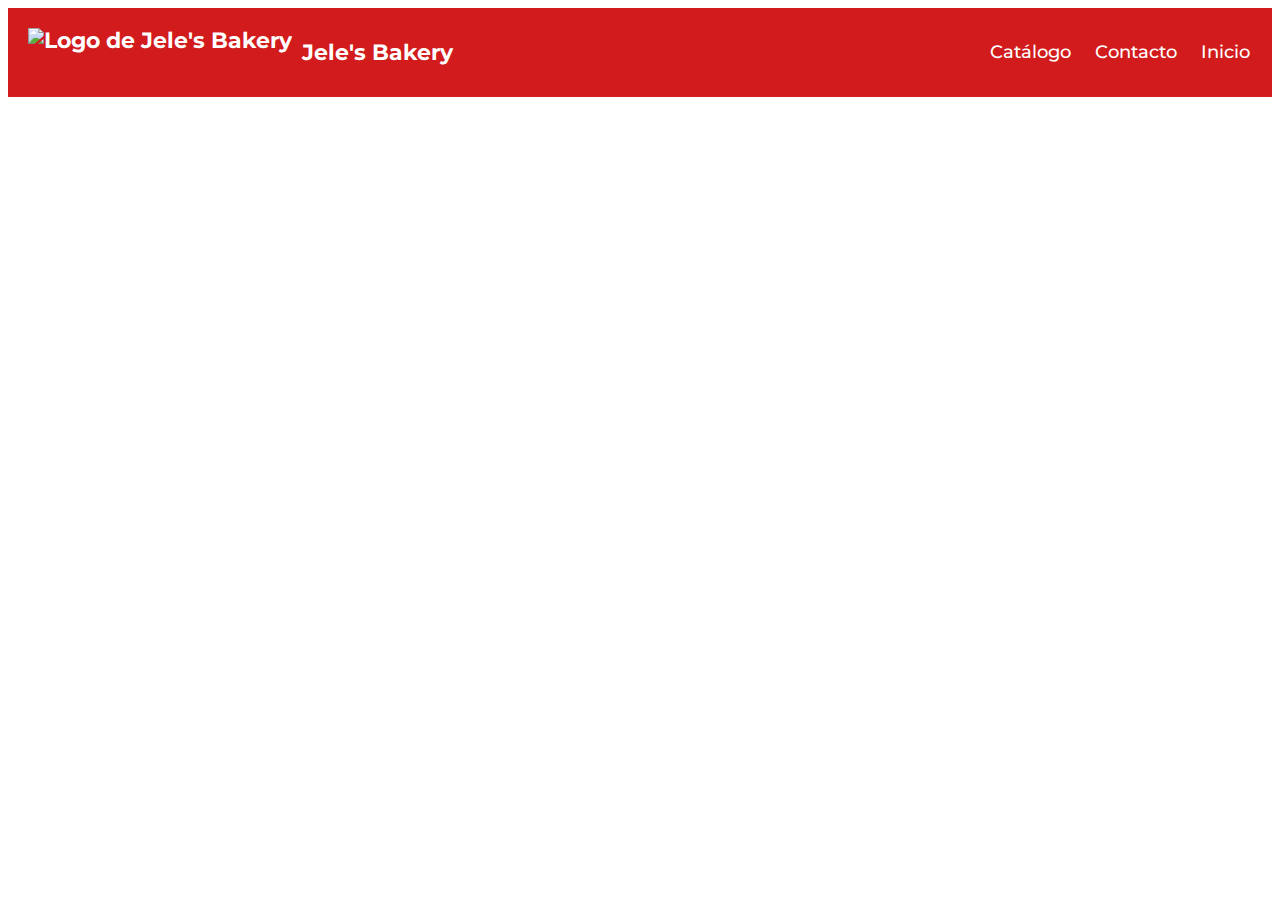
==== bakery.html @ db855a20 "Header" ====
<!DOCTYPE html>
<html lang="en">
<head>
    <meta charset="UTF-8">
    <meta http-equiv="X-UA-Compatible" content="IE=edge">
    <meta name="viewport" content="width=device-width, initial-scale=1.0">
    <title>Jele's Bakery</title>

    <link rel="stylesheet" href="./bakery.css">
</head>
<body>
    
    <div class="header">
        <a class="logo">
            <img src="../Modulo_1/images/Logo.png" style="width:40px; height: 40px;" alt="Logo de Jele's Bakery">
        </a>  
        <a class="logo" style="transform:translateX(20px) translateY(12px);"> Jele's Bakery</a>
        <div class="header-right">
            <a class="active" href="#home">Inicio</a>
            <a href="#contact">Contacto</a>
            <a href="#catalog">Catálogo</a>
        </div>
    
    </div>

</body>
</html>
---- bakery.css ----
@font-face {
    font-family:Montserrat-Bold ;
    src: url(Montserrat-Bold.ttf);
}
@font-face {
    font-family: Montserrat-Medium;
    src: url(Montserrat-Medium.ttf);
}
@font-face {
    font-family:Montserrat-SemiBold;
    src: url(Montserrat-SemiBold.ttf);
}

.header {
    font-family: Montserrat-Medium;
    overflow: hidden;
    background-color: #D21B1C;
    padding: 20px 10px;
    vertical-align: middle;
    align-items: center;
}

.header a:hover {
    background-color: #f7ccc488;
    color: white;
    vertical-align: middle;
}

/*.header a.active {
    background-color: #8a899d;
    color: white;
}
*/
.header a {
    float: right;
    color: white;
    text-align: center;
    padding: 12px;
    text-decoration: none;
    font-size: 18px;
    line-height: 25px;
    border-radius: 4px;
    vertical-align: middle;
}  

.header-right {
    float: none;
}

.header a.logo{
    font-family: Montserrat-Bold;
    vertical-align: middle;
    float: left;
    background-color: transparent !important;
    padding: 0 0 0 0;
    transform: translateX(10px);
    font-size: 22px;
}

@media screen and (max-width: 500px) {
    .header a {
        float: none;
        display: block;
        text-align: left;
    }
    .header-right {
        float: none;
        vertical-align: middle;
    }
  }
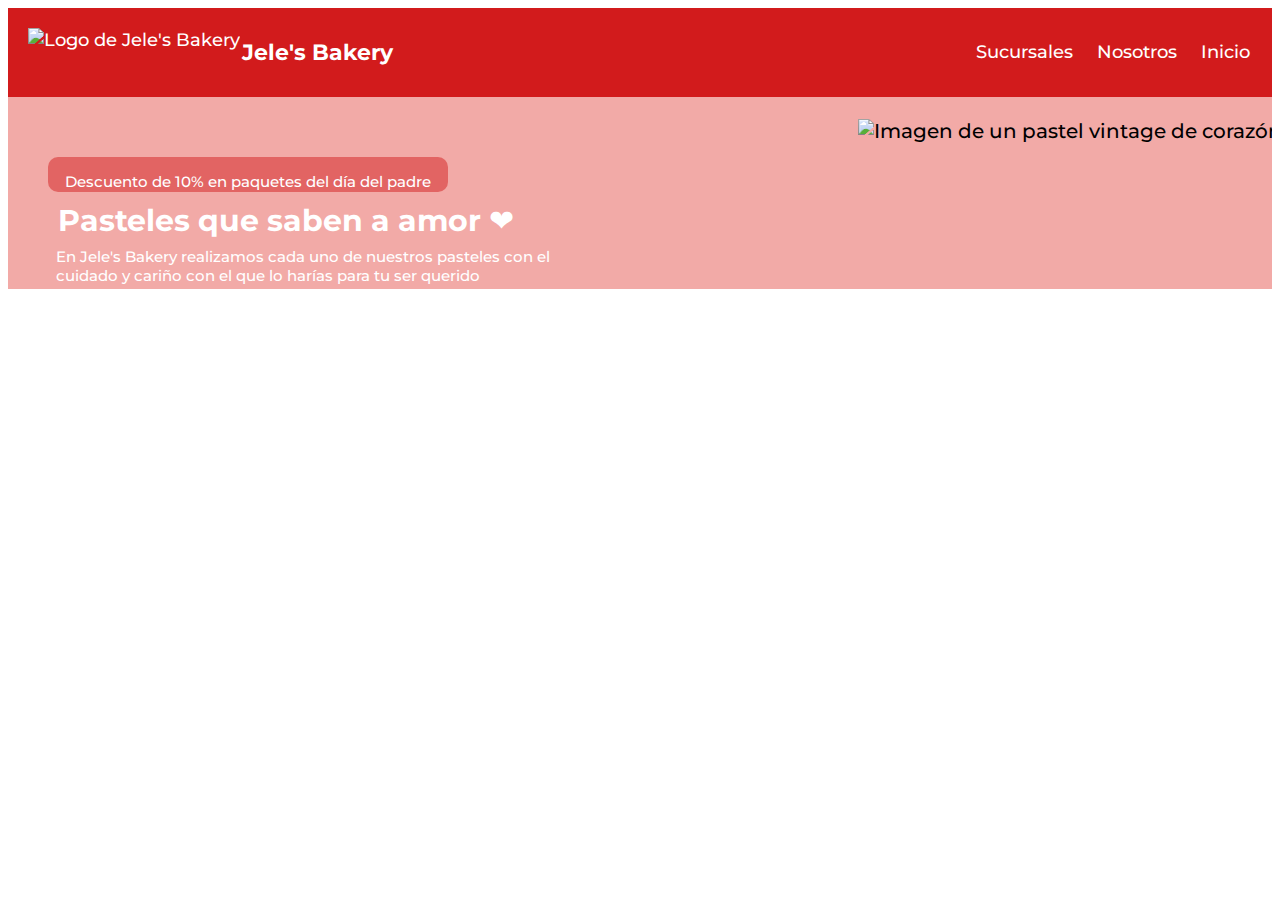
==== commit 2a1637e2: "V1" ====
--- a/bakery.html
+++ b/bakery.html
@@ -12,16 +12,29 @@
     
     <div class="header">
         <a class="logo">
-            <img src="../Modulo_1/images/Logo.png" style="width:40px; height: 40px;" alt="Logo de Jele's Bakery">
+            <img src="../Jeles-Bakery/images/Logo.png" style="width:40px; height: 40px;" alt="Logo de Jele's Bakery">
         </a>  
-        <a class="logo" style="transform:translateX(20px) translateY(12px);"> Jele's Bakery</a>
+        <a class="logo-text" > Jele's Bakery</a>
         <div class="header-right">
             <a class="active" href="#home">Inicio</a>
-            <a href="#contact">Contacto</a>
-            <a href="#catalog">Catálogo</a>
+            <a href="#contact">Nosotros</a>
+            <a href="#catalog">Sucursales</a>
         </div>
-    
     </div>
 
+    <div class="jumbotron">
+        <a class="image">
+        <img src="../Jeles-Bakery/images/pastel-corazon.png" alt="Imagen de un pastel vintage de corazón" style="height: 500px; width: 500px; transform: translateX(20px); vertical-align: middle;" >
+        </a>
+        <div class="d1" style="transform: translateX(30px) translateY(40px); ">
+            <p style="vertical-align: middle;">Descuento de 10% en paquetes del día del padre</p>
+        </div>
+        <p style="font-family: Montserrat-Bold; font-size: 30px; float: left; padding: 20px 0px 0px 40px ; color: white">Pasteles que saben a amor ❤</p>
+        <p class="text_b" style="transform: translateX(-458px) translateY(80px); max-width: 1000px;"> En Jele's Bakery realizamos cada uno de nuestros pasteles con el cuidado y cariño con el que lo harías para tu ser querido </p>
+        <a href="./formulario.html">
+            <input type="button" id="button1" name="button1" class="button1" value="Realiza tu pedido" onclick=""></div>
+        </a>
+    </div>
+    
 </body>
 </html>--- a/bakery.css
+++ b/bakery.css
@@ -48,14 +48,80 @@
 }
 
 .header a.logo{
-    font-family: Montserrat-Bold;
     vertical-align: middle;
     float: left;
     background-color: transparent !important;
     padding: 0 0 0 0;
     transform: translateX(10px);
+}
+
+.header a.logo-text{
     font-size: 22px;
+    font-family: Montserrat-Bold;
+    float: left;
 }
+
+.jumbotron {
+    flex-wrap: nowrap;
+    font-family: Montserrat-Medium;
+    overflow: hidden;
+    background-color: #F2AAA7;
+    padding: 20px 10px;
+    vertical-align: middle;
+    align-items: center;
+    font-size: 20px;
+    text-align: center;
+    
+}
+
+.jumbotron a.image{
+    vertical-align: middle;
+    float: right;
+    background-color: transparent !important;
+    padding: 0 0 0 0;
+    max-height: 600px;
+    max-width: 1000px;
+    
+}
+
+.d1 {
+    width: 400px;
+    height: 35px;
+    background-color: #d21b1b7c;
+    overflow: hidden;
+    border-radius: 10px;
+    font-size: 15px;
+    vertical-align: middle;
+    color: white;
+}
+
+.text_b{
+    font-family: Montserrat-Medium;
+    font-size: 15px;
+    text-align: left;
+    color: white;
+}
+
+.button1{
+    font-family: Montserrat-SemiBold;
+    font-size: 18px;
+    background-color: transparent;
+    color: white;
+    border: 2px solid #d21b1b7c;
+    max-width: 250px;
+    text-align: center;
+    border-radius: 10px;
+    -webkit-transition-duration: 0.4s; /* Safari */
+    transition-duration: 0.4s;
+    float: left;
+    transform: translateX(-460px) translateY(100px);
+}
+
+.button1:hover{
+    background-color: #d21b1b7c;
+    color: white;
+}
+
 
 @media screen and (max-width: 500px) {
     .header a {
@@ -67,5 +133,25 @@
         float: none;
         vertical-align: middle;
     }
+
+    .header a.logo{
+        float: none;
+        display: block;
+        text-align: left;
+    }
+
+    .header a.logo-text{
+        display: none;
+    }
+
+    .jumbotron a.image{
+        display: none;
+        vertical-align: middle;
+    }
+
+    .d1{
+        float: none;
+    }
   }
 
+
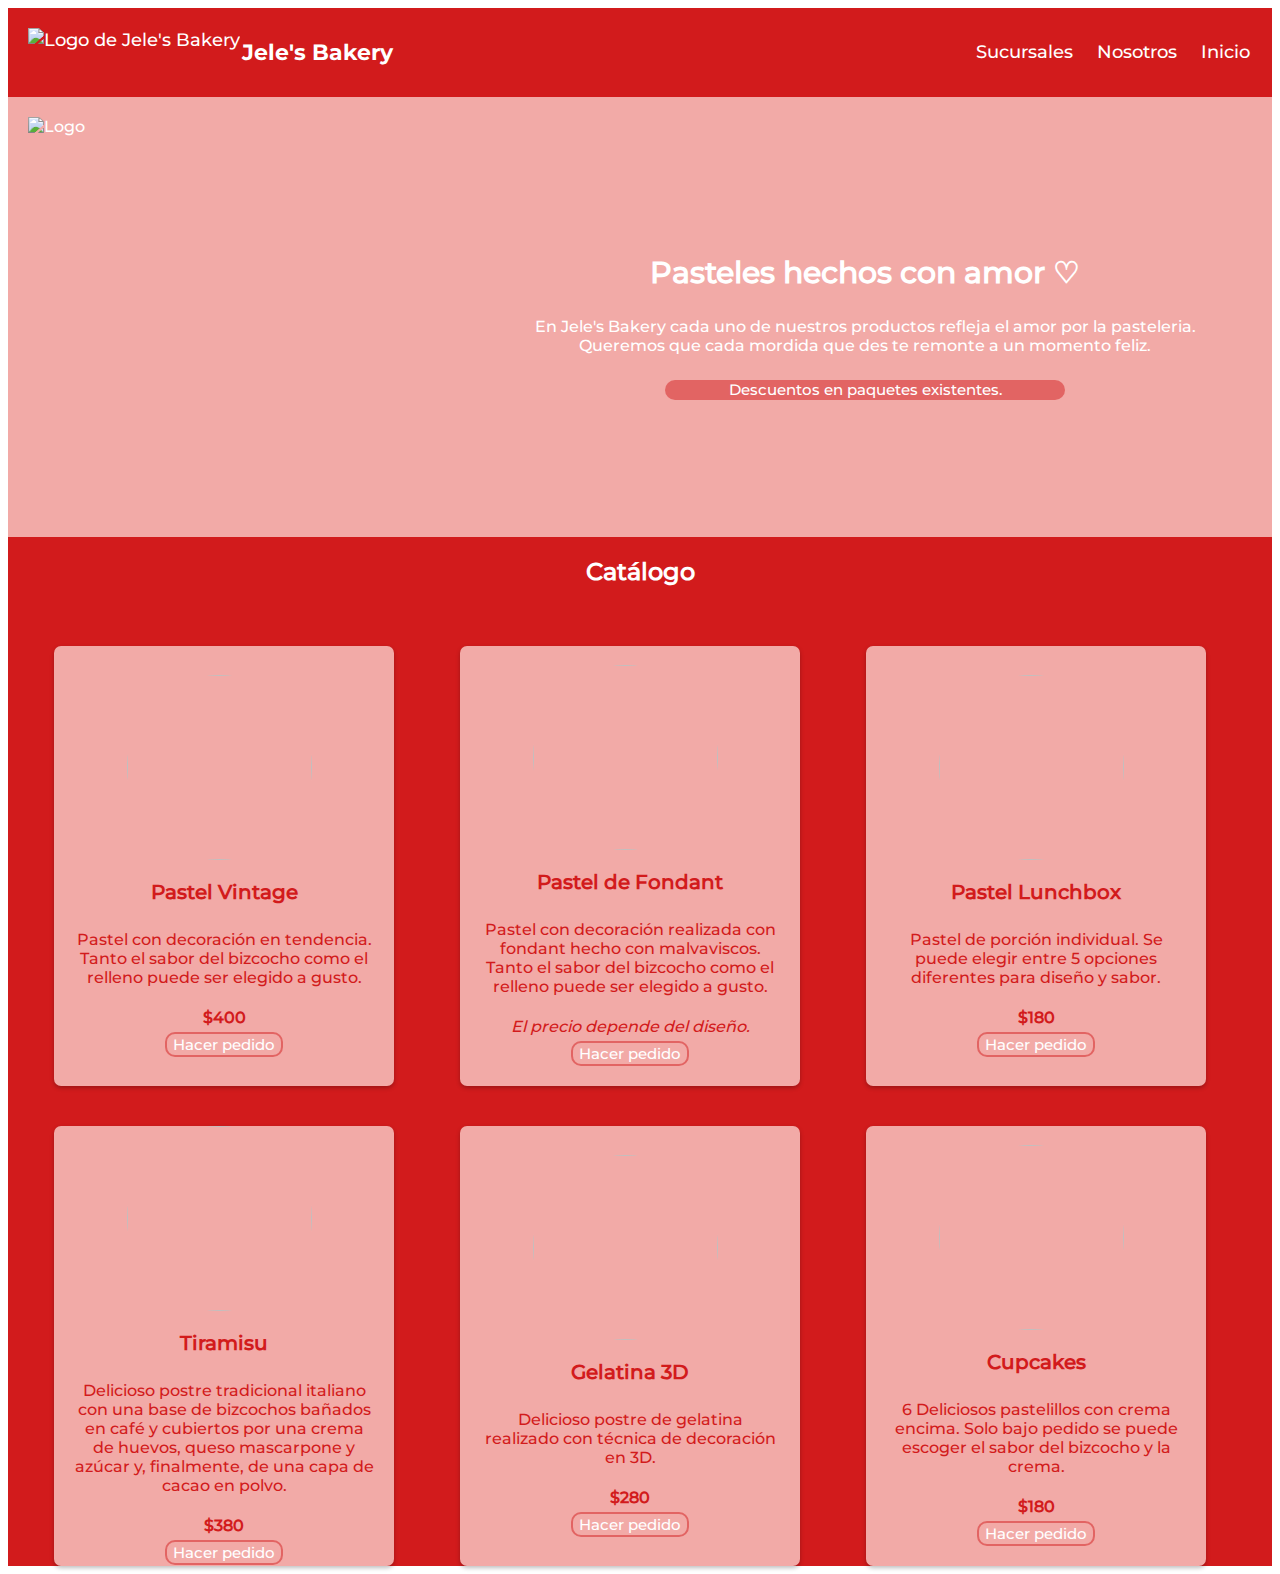
==== commit bf84bd5f: "Jumbotron y Catalogo" ====
--- a/bakery.html
+++ b/bakery.html
@@ -22,19 +22,82 @@
         </div>
     </div>
 
-    <div class="jumbotron">
-        <a class="image">
-        <img src="../Jeles-Bakery/images/pastel-corazon.png" alt="Imagen de un pastel vintage de corazón" style="height: 500px; width: 500px; transform: translateX(20px); vertical-align: middle;" >
-        </a>
-        <div class="d1" style="transform: translateX(30px) translateY(40px); ">
-            <p style="vertical-align: middle;">Descuento de 10% en paquetes del día del padre</p>
+    <!--Jumbotron-->
+    <section class="container_j">
+        <div class="cont_b">
+            <img src="../Jeles-Bakery/images/pastel-corazon.png" alt="Logo">
         </div>
-        <p style="font-family: Montserrat-Bold; font-size: 30px; float: left; padding: 20px 0px 0px 40px ; color: white">Pasteles que saben a amor ❤</p>
-        <p class="text_b" style="transform: translateX(-458px) translateY(80px); max-width: 1000px;"> En Jele's Bakery realizamos cada uno de nuestros pasteles con el cuidado y cariño con el que lo harías para tu ser querido </p>
-        <a href="./formulario.html">
-            <input type="button" id="button1" name="button1" class="button1" value="Realiza tu pedido" onclick=""></div>
-        </a>
-    </div>
+        <div class="cont_b">
+            <h1>Pasteles hechos con amor ♡</h1>
+            <p>En Jele's Bakery cada uno de nuestros productos refleja el amor por la pasteleria. Queremos que cada mordida que des te remonte a un momento feliz. </p>
+            <a class="d1">Descuentos en paquetes existentes.</a>
+        </div>
+    </section>
+    <section class="cakes">
+        <h2>Catálogo</h2>
+    </section>
     
+    <section class="cakes">
+        <!--Pastel Vintage-->
+        <div class="cake">
+            <img src="../Jeles-Bakery/images/pastel-vintage.jfif">
+            <h3>Pastel Vintage</h3>
+            <p>Pastel con decoración en tendencia. Tanto el sabor del bizcocho como el relleno puede ser elegido a gusto.</p>
+            <p style="font-weight: bold;">$400</p>
+            <a href="./formulario.html">
+                <input type="button" id="button1" name="button1" class="button1" value="Hacer pedido">
+            </a>
+        </div>
+        <!--Pastel de Fondant-->
+        <div class="cake">
+            <img src="../Jeles-Bakery/images/pastel-fondant.jpg">
+            <h3>Pastel de Fondant</h3>
+            <p>Pastel con decoración realizada con fondant hecho con malvaviscos. Tanto el sabor del bizcocho como el relleno puede ser elegido a gusto.</p>
+            <p style="font-style: italic;">El precio depende del diseño.</p>
+            <a href="./formulario.html">
+                <input type="button" id="button1" name="button1" class="button1" value="Hacer pedido">
+            </a>
+        </div>
+        <!--Pastel Lunchbox-->
+        <div class="cake">
+            <img src="../Jeles-Bakery/images/lunchbox.jpeg">
+            <h3>Pastel Lunchbox</h3>
+            <p>Pastel de porción individual. Se puede elegir entre 5 opciones diferentes para diseño y sabor.</p>
+            <p style="font-weight: bold;">$180</p>
+            <a href="./formulario.html">
+                <input type="button" id="button1" name="button1" class="button1" value="Hacer pedido">
+            </a>
+        </div>
+        <!--Tiramisu-->
+        <div class="cake">
+            <img src="../Jeles-Bakery/images/tiramisu.jpg">
+            <h3>Tiramisu</h3>
+            <p> Delicioso postre tradicional italiano con una base de bizcochos bañados en café y cubiertos por una crema de huevos, queso mascarpone y azúcar y, finalmente, de una capa de cacao en polvo.</p>
+            <p style="font-weight: bold;">$380</p>
+            <a href="./formulario.html">
+                <input type="button" id="button1" name="button1" class="button1" value="Hacer pedido">
+            </a>
+        </div>
+        <!--Gelatina 3D-->
+        <div class="cake">
+            <img src="../Jeles-Bakery/images/gelatina.jpg">
+            <h3>Gelatina 3D</h3>
+            <p> Delicioso postre de gelatina realizado con técnica de decoración en 3D.</p>
+            <p style="font-weight: bold;">$280</p>
+            <a href="./formulario.html">
+                <input type="button" id="button1" name="button1" class="button1" value="Hacer pedido">
+            </a>
+        </div>
+        <!--Cupcakes-->
+        <div class="cake">
+            <img src="../Jeles-Bakery/images/cupcakes.jpg">
+            <h3>Cupcakes</h3>
+            <p> 6 Deliciosos pastelillos con crema encima. Solo bajo pedido se puede escoger el sabor del bizcocho y la crema.</p>
+            <p style="font-weight: bold;">$180</p>
+            <a href="./formulario.html">
+                <input type="button" id="button1" name="button1" class="button1" value="Hacer pedido">
+            </a>
+        </div>
+    </section>
 </body>
 </html>--- a/bakery.css
+++ b/bakery.css
@@ -61,38 +61,17 @@
     float: left;
 }
 
-.jumbotron {
-    flex-wrap: nowrap;
-    font-family: Montserrat-Medium;
-    overflow: hidden;
-    background-color: #F2AAA7;
-    padding: 20px 10px;
-    vertical-align: middle;
-    align-items: center;
-    font-size: 20px;
-    text-align: center;
-    
-}
-
-.jumbotron a.image{
-    vertical-align: middle;
-    float: right;
-    background-color: transparent !important;
-    padding: 0 0 0 0;
-    max-height: 600px;
-    max-width: 1000px;
-    
-}
-
 .d1 {
     width: 400px;
-    height: 35px;
+    height: 20px;
     background-color: #d21b1b7c;
     overflow: hidden;
     border-radius: 10px;
     font-size: 15px;
     vertical-align: middle;
     color: white;
+    text-align: center;
+    margin-top: 20px;
 }
 
 .text_b{
@@ -103,8 +82,8 @@
 }
 
 .button1{
-    font-family: Montserrat-SemiBold;
-    font-size: 18px;
+    font-family: Montserrat-Medium;
+    font-size: 15px;
     background-color: transparent;
     color: white;
     border: 2px solid #d21b1b7c;
@@ -114,7 +93,7 @@
     -webkit-transition-duration: 0.4s; /* Safari */
     transition-duration: 0.4s;
     float: left;
-    transform: translateX(-460px) translateY(100px);
+    
 }
 
 .button1:hover{
@@ -122,6 +101,105 @@
     color: white;
 }
 
+.centrar{
+    text-align: center;
+}
+ 
+.container_j{
+    display: flex;
+    justify-content: space-evenly;
+    align-items: center;
+    background-color: #F2AAA7;
+   
+}
+ 
+.cont_b{
+    font-family: Montserrat-Medium;
+    background-color: #F2AAA7;
+    display: flex;
+    flex-direction: column;
+    justify-content: center;
+    align-items: center;
+    /*width: 50%;
+    max-height: 500px;*/
+    padding: 20px;
+    margin-right: 20px;
+    color: white;
+}
+
+.cont_b h1{
+    font-weight: bold;
+    font-size: 30px;
+    margin-bottom: 10px;
+    text-align: left;
+
+}
+
+.cont_b p{
+    font-size: 16px;
+    margin-bottom: 5px;
+    text-align: center;
+}
+
+.cont_b img{
+    width: 400px;
+    height: 400px;
+    margin-right: 10px;
+}
+ 
+
+.cakes {
+    display: flex;
+    justify-content: space-evenly;
+    align-items: center;
+    flex-wrap: wrap;
+    background-color: #D21B1C;
+    font-family: Montserrat-Medium;
+    color: white;
+}
+
+.cake {
+    display: flex;
+    flex-direction: column;
+    justify-content: center;
+    align-items: center;
+    width: 300px;
+    height: 400px;
+    background-color: #F2AAA7;
+    box-shadow: 0 2px 4px rgba(0, 0, 0, 0.253);
+    padding: 20px;
+    margin-right: 20px;
+    color: #D21B1C;
+    margin-top: 40px;
+    border-radius: 7px;
+
+}
+  
+.cake h2 {
+    font-size: 24px;
+    font-weight: bold;
+    margin-bottom: 10px;
+}
+
+.cake h3 {
+    font-size: 20px;
+    font-weight: bold;
+    margin-bottom: 10px;
+}
+  
+.cake p {
+    font-size: 16px;
+    margin-bottom: 5px;
+    text-align: center;
+}
+
+.cake img{
+   width: 185px;
+   height: 185px;
+   margin-right: 10px;
+   border-radius: 50%;
+}
+
 
 @media screen and (max-width: 500px) {
     .header a {
@@ -144,14 +222,17 @@
         display: none;
     }
 
-    .jumbotron a.image{
-        display: none;
-        vertical-align: middle;
-    }
-
     .d1{
         float: none;
     }
+
+    .container_j{
+        display: grid;
+    }
+
+    .cont_b{
+        float: none;
+    }
   }
 
 
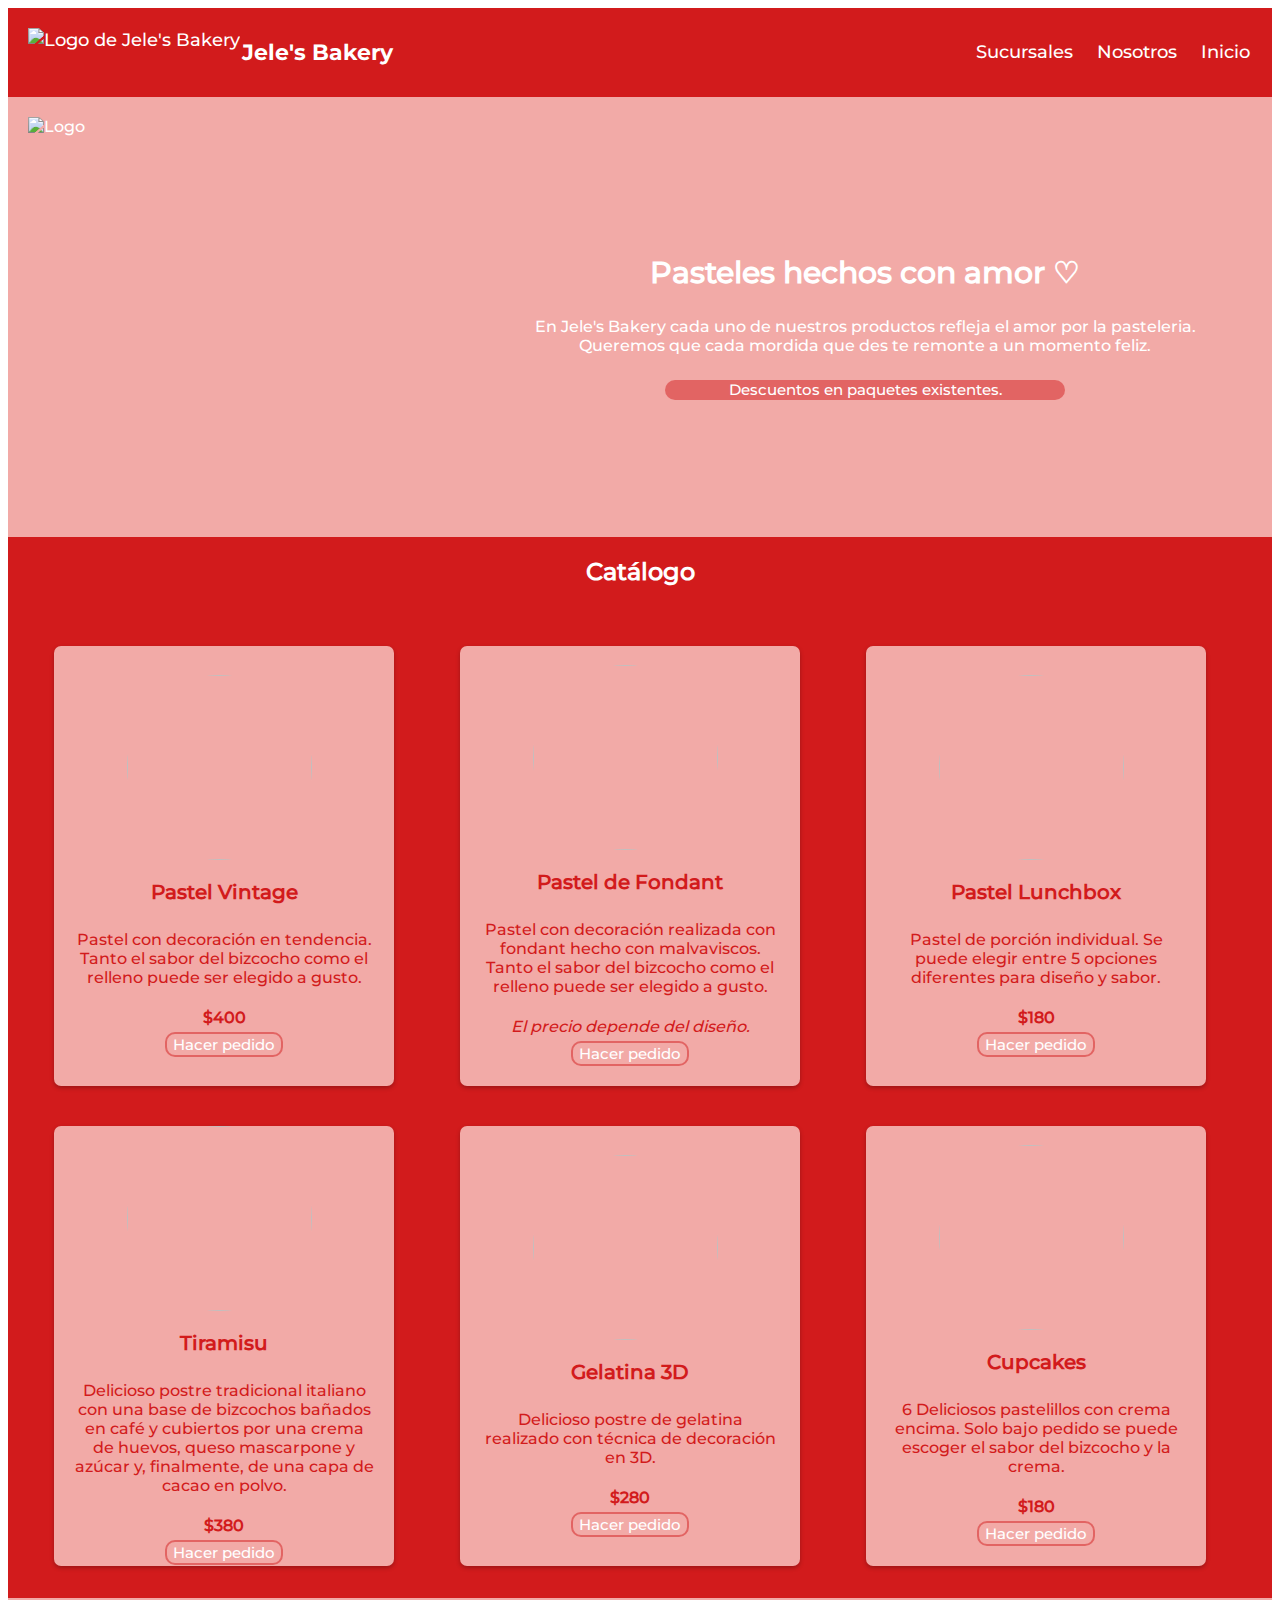
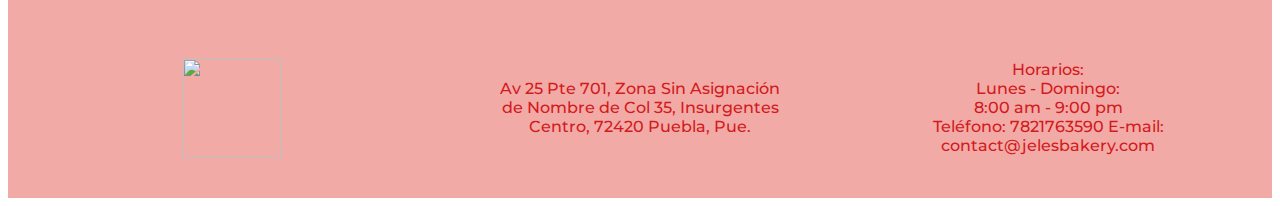
==== commit b5ba9077: "Footer" ====
--- a/bakery.html
+++ b/bakery.html
@@ -99,5 +99,28 @@
             </a>
         </div>
     </section>
+    <section class="cakes">
+        <p></p>
+    </section>
+
+    <footer>
+        <div class="cont_f">
+            <div class="info">
+                <img src="../Jeles-Bakery/images/Logo.png">
+            </div>
+            <div class="info">
+                Av 25 Pte 701, Zona Sin Asignación de Nombre de Col 35, Insurgentes Centro, 72420 Puebla, Pue.
+            </div>
+            <div class="info">
+                Horarios: <br>
+                Lunes - Domingo: <br>
+                8:00 am - 9:00 pm <br>
+                Teléfono: 7821763590
+                E-mail: contact@jelesbakery.com
+            </div>
+            
+        </div>
+        
+    </footer>
 </body>
 </html>--- a/bakery.css
+++ b/bakery.css
@@ -156,6 +156,7 @@
     background-color: #D21B1C;
     font-family: Montserrat-Medium;
     color: white;
+    max-height: 2000px;
 }
 
 .cake {
@@ -200,6 +201,41 @@
    border-radius: 50%;
 }
 
+footer{
+    background-color: #F2AAA7;
+    padding: 20px;
+}
+
+.cont_f{
+    display: flex;
+    justify-content: space-around;
+    flex-wrap: wrap;
+}
+
+.info{
+    display: flex;
+    flex-direction: row;
+    justify-content: center;
+    align-items: center;
+	margin-top: 20px;
+	text-align: center;
+    width: 300px;
+    height: 100px;
+    padding: 20px;
+    
+    font-family: Montserrat-Medium;
+    color: #D21B1C;
+    
+}
+
+.info p {
+	margin: 5px;
+}
+
+.info img{
+    width: 100px;
+    height: 100px;
+}
 
 @media screen and (max-width: 500px) {
     .header a {
